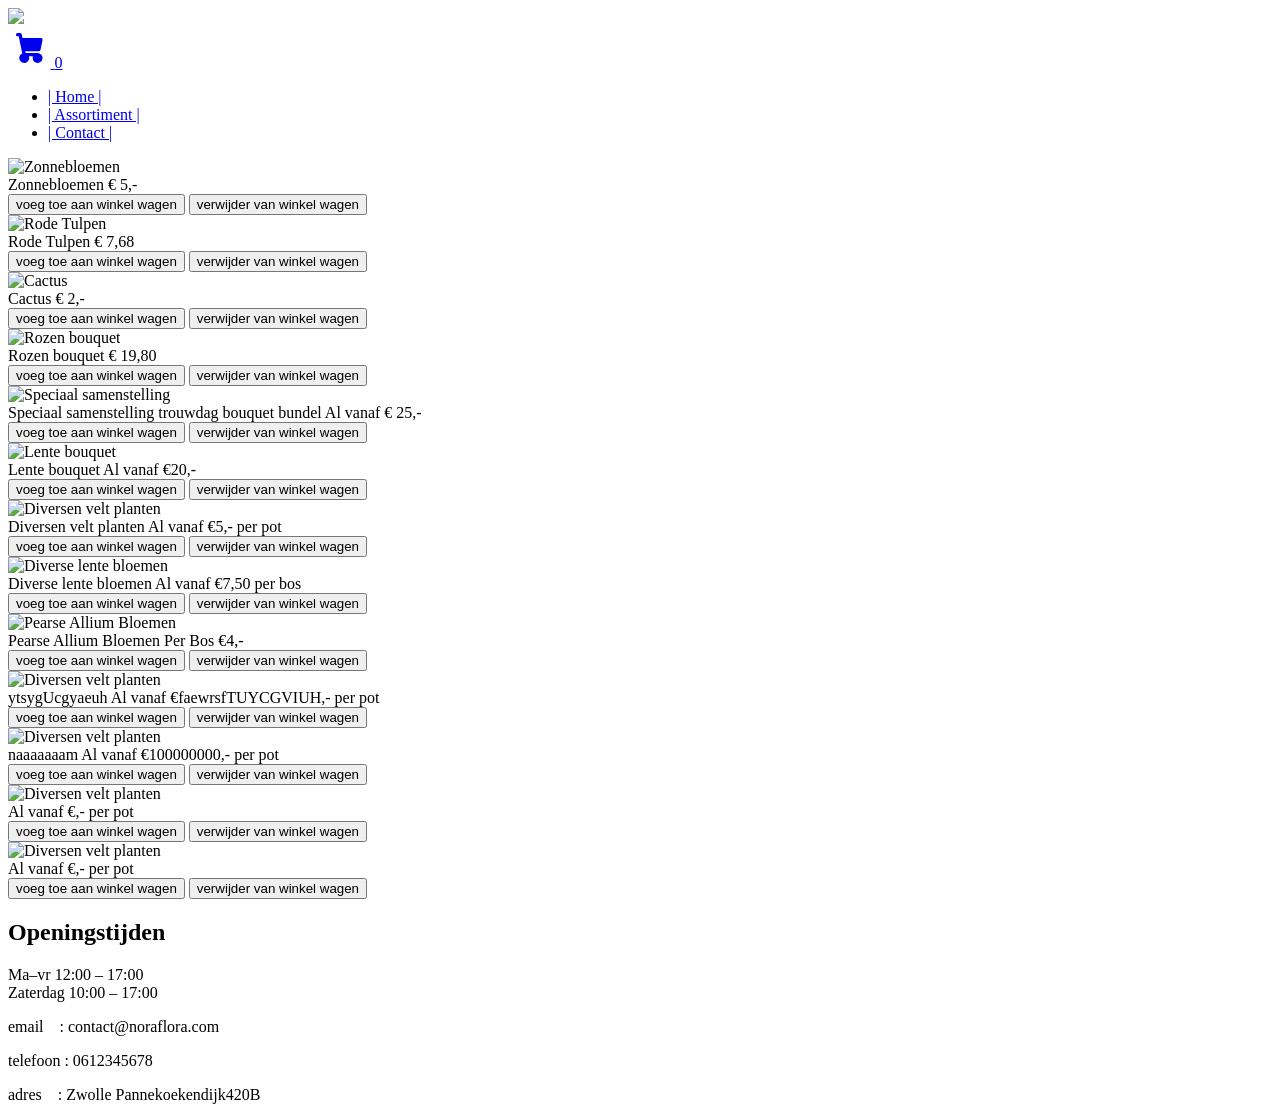
==== assortiment.html @ 54ccfd76 "Create assortiment.html" ====
<!DOCTYPE html>
<html>

<head>
    <meta charset="UTF-8">
    <meta name="viewport" content="width=device-width, initial-scale=1.0">
    <link rel="preload" href="style.css" as="style">
    <link rel="preload" href="img/norasFloraLogo.png" as="image">
    <link rel="stylesheet" href="style.css">

    <title>Home</title>
</head>

<body>
    <header>
        <img src="img/norasFloraLogo.png" class="Logo">
        <div class="icon-cart">
            <a href="Shoppingcart.html">
                <svg aria-hidden=" true" xmlns="http://www.w3.org/2000/svg" width="42.5" height="40" fill="currentColor"
                    viewBox="0 0 24 24">
                    <path fill-rule="evenodd"
                        d="M4 4a1 1 0 0 1 1-1h1.5a1 1 0 0 1 .979.796L7.939 6H19a1 1 0 0 1 .979 1.204l-1.25 6a1 1 0 0 1-.979.796H9.605l.208 1H17a3 3 0 1 1-2.83 2h-2.34a3 3 0 1 1-4.009-1.76L5.686 5H5a1 1 0 0 1-1-1Z"
                        clip-rule="evenodd" />
                </svg>
                <span>0</span> </a>
        </div>
    </header>
    <nav>
        <ul>
            <li><a href="index.html" class="navText">| Home |</a></li>
            <li><a href="assortiment.html" class="navText">| Assortiment |</a></li>
            <li><a href="contact.html" class="navText">| Contact |</a></li>
        </ul>
    </nav>

    <div class="assortment-page">
        <div class="container">
            <div class="assortment-grid">
                <div class="assortment-item">
                    <img src="img\pexels-pixabay-54267.jpg" alt="Zonnebloemen">
                    <div class="assortment-caption">
                        <span class="span-elem-1">Zonnebloemen</span>
                        <span class="span-elem-2">€ 5,-</span>
                        <div class="buttons">
                            <button class="cartButton">voeg toe aan winkel wagen</button>
                            <button class="cartButton2">verwijder van winkel wagen</button>
                        </div>
                    </div>
                </div>

                <div class="assortment-item">
                    <img src="img\pexels-valeriya-1961778.jpg" alt="Rode Tulpen">
                    <div class="assortment-caption">
                        <span v>Rode Tulpen</span>
                        <span class="span-elem-2">€ 7,68</span>
                        <div class="buttons">
                            <button class="cartButton">voeg toe aan winkel wagen</button>
                            <button class="cartButton2">verwijder van winkel wagen</button>
                        </div>
                    </div>
                </div>

                <div class="assortment-item">
                    <img src="img\pexels-scottwebb-403571.jpg" alt="Cactus">
                    <div class="assortment-caption">
                        <span v>Cactus</span>
                        <span class="span-elem-2">€ 2,-</span>
                        <div class="buttons">
                            <button class="cartButton">voeg toe aan winkel wagen</button>
                            <button class="cartButton2">verwijder van winkel wagen</button>
                        </div>
                    </div>
                </div>

                <div class="assortment-item">
                    <img src="img\pexels-secret-garden-333350-931176.jpg" alt="Rozen bouquet">
                    <div class="assortment-caption">
                        <span v>Rozen bouquet</span>
                        <span class="span-elem-2">€ 19,80</span>
                        <div class="buttons">
                            <button class="cartButton">voeg toe aan winkel wagen</button>
                            <button class="cartButton2">verwijder van winkel wagen</button>
                        </div>
                    </div>
                </div>

                <div class="assortment-item large">
                    <img src="img\pexels-43381756-7462761.jpg" alt="Speciaal samenstelling">
                    <div class="assortment-caption">
                        <span class="span-elem-1">Speciaal samenstelling trouwdag bouquet bundel</span>
                        <span class="span-elem-2">Al vanaf € 25,-</span>
                        <div class="buttons">
                            <button class="cartButton">voeg toe aan winkel wagen</button>
                            <button class="cartButton2">verwijder van winkel wagen</button>
                        </div>
                    </div>
                </div>

                <div class="assortment-item">
                    <img src="img\pexels-valeriya-1484657.jpg" alt="Lente bouquet">
                    <div class="assortment-caption">
                        <span class="span-elem-1">Lente bouquet</span>
                        <span class="span-elem-2">Al vanaf €20,-</span>
                        <div class="buttons">
                            <button class="cartButton">voeg toe aan winkel wagen</button>
                            <button class="cartButton2">verwijder van winkel wagen</button>
                        </div>
                    </div>
                </div>

                <div class="assortment-item">
                    <img src="img\pexels-maureen-piecesphotography-1207978.jpg" alt="Diversen velt planten">
                    <div class="assortment-caption">
                        <span class="span-elem-1">Diversen velt planten</span>
                        <span class="span-elem-2">Al vanaf €5,- per pot</span>
                        <div class="buttons">
                            <button class="cartButton">voeg toe aan winkel wagen</button>
                            <button class="cartButton2">verwijder van winkel wagen</button>
                        </div>
                    </div>
                </div>


                <div class="assortment-item">
                    <img src="img\pexels-jos-van-ouwerkerk-377363-1075960.jpg" alt="Diverse lente bloemen">
                    <div class="assortment-caption">
                        <span class="span-elem-1">Diverse lente bloemen</span>
                        <span class="span-elem-2">Al vanaf €7,50 per bos</span>
                        <div class="buttons">
                            <button class="cartButton">voeg toe aan winkel wagen</button>
                            <button class="cartButton2">verwijder van winkel wagen</button>
                        </div>
                    </div>
                </div>

                <div class="assortment-item">
                    <img src="img\pexels-mikebirdy-109828.jpg" alt="Pearse Allium Bloemen">
                    <div class="assortment-caption">
                        <span class="span-elem-1">Pearse Allium Bloemen</span>
                        <span class="span-elem-2">Per Bos €4,-</span>
                        <div class="buttons">
                            <button class="cartButton">voeg toe aan winkel wagen</button>
                            <button class="cartButton2">verwijder van winkel wagen</button>
                        </div>
                    </div>
                </div>
            </div>
        </div>
    </div>


    <footer>
        <div class="footer-container">


            <div class="opening">
                <h2>Openingstijden</h2>

                <div class="row">
                    <span>Ma–vr</span>
                    <span>12:00 – 17:00</span>
                </div>

                <div class="row">
                    <span>Zaterdag</span>
                    <span>10:00 – 17:00</span>
                </div>
            </div>


            <div class="contact">
                <p>email&nbsp;&nbsp;&nbsp;&nbsp;: contact@noraflora.com</p>
                <p>telefoon&nbsp;: 0612345678</p>
                <p>adres&nbsp;&nbsp;&nbsp;&nbsp;: Zwolle Pannekoekendijk420B</p>
            </div>

        </div>
    </footer>

    <script>

        let container = document.querySelector(".assortment-grid");

        const newPlant = [
            { name: "ytsygUcgyaeuh", prijs: "faewrsfTUYCGVIUH", image: "" },

            { name: "naaaaaaam", prijs: "100000000", image: "pexels-jmark-250716.jpg" },

            { name: "", prijs: "", image: "img/pexels-jmark-250716.jpg" },

            { name: "", prijs: "", image: "" },

        ]
        for (let i = 0; i <= newPlant.length; i++) {
            let newItemName = newPlant[i].name;
            let newItemPrijs = newPlant[i].prijs;
            let newItemImage = newPlant[i].image;

            let div = document.createElement('div');

            div.innerHTML = `<div class="assortment-item">
                    <img src="${newItemImage}" loading="lazy" alt="Diversen velt planten">
                    <div class="assortment-caption">
                        <span>${newItemName}</span>
                        <span>Al vanaf €${newItemPrijs},- per pot</span>
                        <div class="buttons">
                            <button class="cartButton">voeg toe aan winkel wagen</button>
                            <button class="cartButton2">verwijder van winkel wagen</button>
                        </div>
                    </div>
                    </div>`;
            container.appendChild(div);
        }
    </script>

    <script src="cart-icon-counter.js"></script>
</body>

</html>
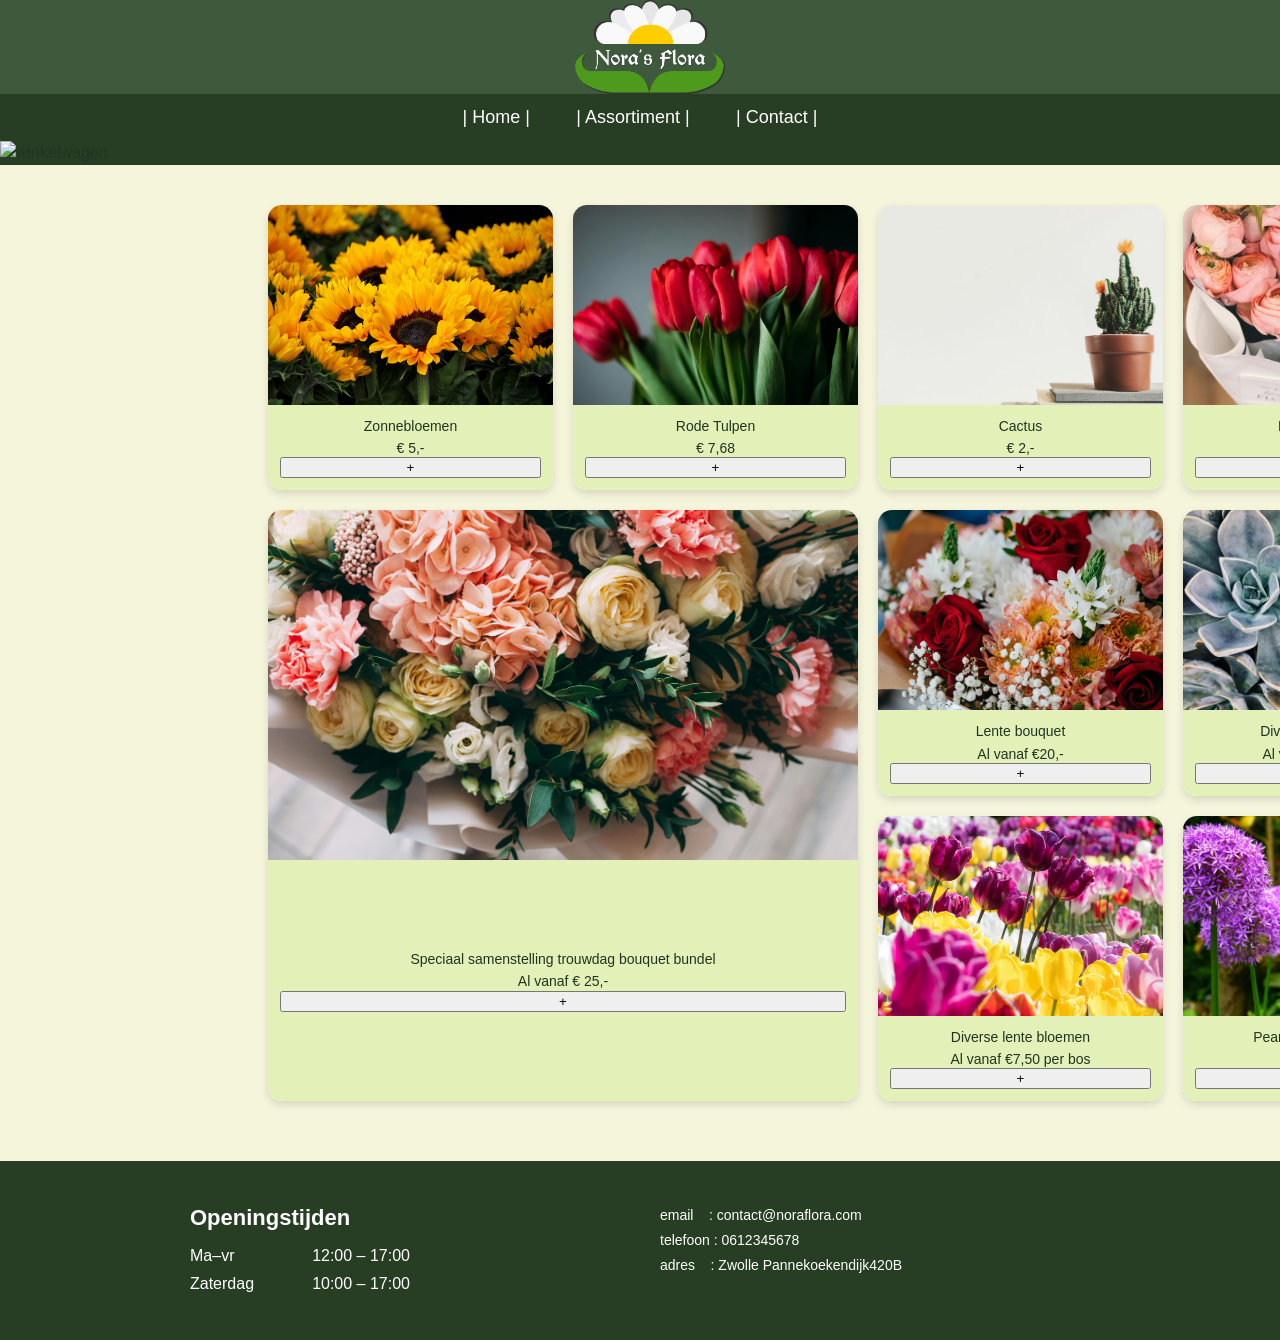
==== commit 2e94f11e: "updAte" ====
--- a/assortiment.html
+++ b/assortiment.html
@@ -4,154 +4,122 @@
 <head>
     <meta charset="UTF-8">
     <meta name="viewport" content="width=device-width, initial-scale=1.0">
-    <link rel="preload" href="style.css" as="style">
-    <link rel="preload" href="img/norasFloraLogo.png" as="image">
     <link rel="stylesheet" href="style.css">
-
+    <script src="script.js" defer></script>
     <title>Home</title>
 </head>
 
 <body>
     <header>
-        <img src="img/norasFloraLogo.png" class="Logo">
-        <div class="icon-cart">
-            <a href="Shoppingcart.html">
-                <svg aria-hidden=" true" xmlns="http://www.w3.org/2000/svg" width="42.5" height="40" fill="currentColor"
-                    viewBox="0 0 24 24">
-                    <path fill-rule="evenodd"
-                        d="M4 4a1 1 0 0 1 1-1h1.5a1 1 0 0 1 .979.796L7.939 6H19a1 1 0 0 1 .979 1.204l-1.25 6a1 1 0 0 1-.979.796H9.605l.208 1H17a3 3 0 1 1-2.83 2h-2.34a3 3 0 1 1-4.009-1.76L5.686 5H5a1 1 0 0 1-1-1Z"
-                        clip-rule="evenodd" />
-                </svg>
-                <span>0</span> </a>
-        </div>
+        <img src="img/norasFloraLogo.png" class="Logo" loading="lazy">
     </header>
+
     <nav>
         <ul>
             <li><a href="index.html" class="navText">| Home |</a></li>
             <li><a href="assortiment.html" class="navText">| Assortiment |</a></li>
             <li><a href="contact.html" class="navText">| Contact |</a></li>
         </ul>
+        <a href="winkelwagen.html" class="cart-link">
+            <img src="img/shopping-cart-trolley-plant-or-vegetable-logo-design-vector.jpg"
+                alt="winkelwagen" class="navButton" loading="lazy">
+        </a>
     </nav>
 
     <div class="assortment-page">
         <div class="container">
             <div class="assortment-grid">
+
                 <div class="assortment-item">
-                    <img src="img\pexels-pixabay-54267.jpg" alt="Zonnebloemen">
+                    <img src="img/pexels-pixabay-54267.jpg" alt="Zonnebloemen" loading="lazy">
                     <div class="assortment-caption">
-                        <span class="span-elem-1">Zonnebloemen</span>
-                        <span class="span-elem-2">€ 5,-</span>
-                        <div class="buttons">
-                            <button class="cartButton">voeg toe aan winkel wagen</button>
-                            <button class="cartButton2">verwijder van winkel wagen</button>
-                        </div>
+                        <span>Zonnebloemen</span>
+                        <span>€ 5,-</span>
+                        <button class="add-to-cart-btn">+</button>
                     </div>
                 </div>
 
                 <div class="assortment-item">
-                    <img src="img\pexels-valeriya-1961778.jpg" alt="Rode Tulpen">
+                    <img src="img/pexels-valeriya-1961778.jpg" alt="Rode Tulpen" loading="lazy">
                     <div class="assortment-caption">
-                        <span v>Rode Tulpen</span>
-                        <span class="span-elem-2">€ 7,68</span>
-                        <div class="buttons">
-                            <button class="cartButton">voeg toe aan winkel wagen</button>
-                            <button class="cartButton2">verwijder van winkel wagen</button>
-                        </div>
+                        <span>Rode Tulpen</span>
+                        <span>€ 7,68</span>
+                        <button class="add-to-cart-btn">+</button>
                     </div>
                 </div>
 
                 <div class="assortment-item">
-                    <img src="img\pexels-scottwebb-403571.jpg" alt="Cactus">
+                    <img src="img/pexels-scottwebb-403571.jpg" alt="Cactus" loading="lazy">
                     <div class="assortment-caption">
-                        <span v>Cactus</span>
-                        <span class="span-elem-2">€ 2,-</span>
-                        <div class="buttons">
-                            <button class="cartButton">voeg toe aan winkel wagen</button>
-                            <button class="cartButton2">verwijder van winkel wagen</button>
-                        </div>
+                        <span>Cactus</span>
+                        <span>€ 2,-</span>
+                        <button class="add-to-cart-btn">+</button>
                     </div>
                 </div>
 
                 <div class="assortment-item">
-                    <img src="img\pexels-secret-garden-333350-931176.jpg" alt="Rozen bouquet">
+                    <img src="img/pexels-secret-garden-333350-931176.jpg" alt="Rozen bouquet" loading="lazy">
                     <div class="assortment-caption">
-                        <span v>Rozen bouquet</span>
-                        <span class="span-elem-2">€ 19,80</span>
-                        <div class="buttons">
-                            <button class="cartButton">voeg toe aan winkel wagen</button>
-                            <button class="cartButton2">verwijder van winkel wagen</button>
-                        </div>
+                        <span>Rozen bouquet</span>
+                        <span>€ 19,80</span>
+                        <button class="add-to-cart-btn"> +</button>
                     </div>
                 </div>
 
                 <div class="assortment-item large">
-                    <img src="img\pexels-43381756-7462761.jpg" alt="Speciaal samenstelling">
+                    <img src="img/pexels-43381756-7462761.jpg" alt="Speciaal samenstelling" loading="lazy">
                     <div class="assortment-caption">
-                        <span class="span-elem-1">Speciaal samenstelling trouwdag bouquet bundel</span>
-                        <span class="span-elem-2">Al vanaf € 25,-</span>
-                        <div class="buttons">
-                            <button class="cartButton">voeg toe aan winkel wagen</button>
-                            <button class="cartButton2">verwijder van winkel wagen</button>
-                        </div>
+                        <span>Speciaal samenstelling trouwdag bouquet bundel</span>
+                        <span>Al vanaf € 25,-</span>
+                        <button class="add-to-cart-btn">+</button>
                     </div>
                 </div>
 
                 <div class="assortment-item">
-                    <img src="img\pexels-valeriya-1484657.jpg" alt="Lente bouquet">
+                    <img src="img/pexels-valeriya-1484657.jpg" alt="Lente bouquet" loading="lazy">
                     <div class="assortment-caption">
-                        <span class="span-elem-1">Lente bouquet</span>
-                        <span class="span-elem-2">Al vanaf €20,-</span>
-                        <div class="buttons">
-                            <button class="cartButton">voeg toe aan winkel wagen</button>
-                            <button class="cartButton2">verwijder van winkel wagen</button>
-                        </div>
+                        <span>Lente bouquet</span>
+                        <span>Al vanaf €20,-</span>
+                        <button class="add-to-cart-btn">+</button>
                     </div>
                 </div>
 
                 <div class="assortment-item">
-                    <img src="img\pexels-maureen-piecesphotography-1207978.jpg" alt="Diversen velt planten">
+                    <img src="img/pexels-maureen-piecesphotography-1207978.jpg"
+                        alt="Diversen velt planten" loading="lazy">
                     <div class="assortment-caption">
-                        <span class="span-elem-1">Diversen velt planten</span>
-                        <span class="span-elem-2">Al vanaf €5,- per pot</span>
-                        <div class="buttons">
-                            <button class="cartButton">voeg toe aan winkel wagen</button>
-                            <button class="cartButton2">verwijder van winkel wagen</button>
-                        </div>
-                    </div>
-                </div>
-
-
-                <div class="assortment-item">
-                    <img src="img\pexels-jos-van-ouwerkerk-377363-1075960.jpg" alt="Diverse lente bloemen">
-                    <div class="assortment-caption">
-                        <span class="span-elem-1">Diverse lente bloemen</span>
-                        <span class="span-elem-2">Al vanaf €7,50 per bos</span>
-                        <div class="buttons">
-                            <button class="cartButton">voeg toe aan winkel wagen</button>
-                            <button class="cartButton2">verwijder van winkel wagen</button>
-                        </div>
+                        <span>Diversen velt planten</span>
+                        <span>Al vanaf €5,- per pot</span>
+                        <button class="add-to-cart-btn">+</button>
                     </div>
                 </div>
 
                 <div class="assortment-item">
-                    <img src="img\pexels-mikebirdy-109828.jpg" alt="Pearse Allium Bloemen">
+                    <img src="img/pexels-jos-van-ouwerkerk-377363-1075960.jpg"
+                        alt="Diverse lente bloemen" loading="lazy">
                     <div class="assortment-caption">
-                        <span class="span-elem-1">Pearse Allium Bloemen</span>
-                        <span class="span-elem-2">Per Bos €4,-</span>
-                        <div class="buttons">
-                            <button class="cartButton">voeg toe aan winkel wagen</button>
-                            <button class="cartButton2">verwijder van winkel wagen</button>
-                        </div>
+                        <span>Diverse lente bloemen</span>
+                        <span>Al vanaf €7,50 per bos</span>
+                        <button class="add-to-cart-btn">+</button>
                     </div>
                 </div>
+
+                <div class="assortment-item">
+                    <img src="img/pexels-mikebirdy-109828.jpg"
+                        alt="Pearse Allium Bloemen" loading="lazy">
+                    <div class="assortment-caption">
+                        <span>Pearse Allium Bloemen</span>
+                        <span>Per Bos €4,-</span>
+                        <button class="add-to-cart-btn">+</button>
+                    </div>
+                </div>
+
             </div>
         </div>
     </div>
 
-
     <footer>
         <div class="footer-container">
-
 
             <div class="opening">
                 <h2>Openingstijden</h2>
@@ -167,7 +135,6 @@
                 </div>
             </div>
 
-
             <div class="contact">
                 <p>email&nbsp;&nbsp;&nbsp;&nbsp;: contact@noraflora.com</p>
                 <p>telefoon&nbsp;: 0612345678</p>
@@ -176,42 +143,9 @@
 
         </div>
     </footer>
+</body>
 
-    <script>
-
-        let container = document.querySelector(".assortment-grid");
-
-        const newPlant = [
-            { name: "ytsygUcgyaeuh", prijs: "faewrsfTUYCGVIUH", image: "" },
-
-            { name: "naaaaaaam", prijs: "100000000", image: "pexels-jmark-250716.jpg" },
-
-            { name: "", prijs: "", image: "img/pexels-jmark-250716.jpg" },
-
-            { name: "", prijs: "", image: "" },
-
-        ]
-        for (let i = 0; i <= newPlant.length; i++) {
-            let newItemName = newPlant[i].name;
-            let newItemPrijs = newPlant[i].prijs;
-            let newItemImage = newPlant[i].image;
-
-            let div = document.createElement('div');
-
-            div.innerHTML = `<div class="assortment-item">
-                    <img src="${newItemImage}" loading="lazy" alt="Diversen velt planten">
-                    <div class="assortment-caption">
-                        <span>${newItemName}</span>
-                        <span>Al vanaf €${newItemPrijs},- per pot</span>
-                        <div class="buttons">
-                            <button class="cartButton">voeg toe aan winkel wagen</button>
-                            <button class="cartButton2">verwijder van winkel wagen</button>
-                        </div>
-                    </div>
-                    </div>`;
-            container.appendChild(div);
-        }
-    </script>
+</html>
 
     <script src="cart-icon-counter.js"></script>
 </body>
--- a/style.css
+++ b/style.css
@@ -0,0 +1,598 @@
+html,
+body {
+    margin: 0%;
+    padding: 0%;
+    font-family: Arial, Helvetica, sans-serif;
+}
+
+
+body {
+    background-color: #f5f5dc;
+    color: #213322;
+    line-height: 1.5;
+}
+
+img {
+    max-width: 100%;
+}
+
+h1,
+h2,
+h3,
+h4 {
+    margin: 0%;
+    font-weight: 600;
+}
+
+p {
+    margin: 0 0 0.75rem 0;
+}
+
+a {
+    text-decoration: none;
+    color: inherit;
+}
+
+
+.container {
+    width: 100%;
+    max-width: 1200px;
+    margin: 0 auto;
+    padding: 0 20%;
+}
+
+
+header {
+    display: flex;
+    flex-direction: row;
+    background-color: #3f593d;
+    width: 100%;
+    padding: 15;
+    justify-content: center;
+    align-items: center;
+}
+
+.Logo {
+    position: center;
+    width: 150px;
+    height: auto;
+    padding: 0;
+    margin-left: 1.5%;
+}
+
+
+nav {
+    background-color: #283e24;
+}
+
+nav ul {
+    display: flex;
+    list-style-type: none;
+    margin: 0;
+    padding: 10px 0;
+    flex-direction: row;
+    justify-content: center;
+    gap: 3%;
+}
+
+.navText {
+    color: #ffffff;
+    font-size: 18px;
+    font-family: 'Lucida Sans', 'Lucida Sans Regular', 'Lucida Grande',
+        'Lucida Sans Unicode', Geneva, Verdana, sans-serif;
+    display: inline-block;
+    padding: 0 4px;
+}
+
+.section-bar {
+    background-color: #2f6d39;
+    color: #ffffff;
+    text-align: center;
+    padding: 16px 10px;
+    font-size: 20px;
+    font-weight: 500;
+}
+
+.product-card {
+    background-color: #f5f5dc;
+    border-radius: 14px;
+    display: flex;
+    flex-direction: column;
+    justify-content: space-between;
+}
+
+.product-card img {
+    width: 100%;
+    height: 180px;
+}
+
+.product-card-caption {
+    background-color: #e3f1b8;
+    padding: 10px;
+    text-align: center;
+    font-size: 14px;
+}
+
+.about-section {
+    background-color: #2f6d39;
+    color: #ffffff;
+}
+
+.about-inner {
+    display: grid;
+    gap: 40px;
+    align-items: center;
+}
+
+.about-title {
+    font-size: 32px;
+    margin-bottom: 18px;
+}
+
+.about-text p {
+    font-size: 14px;
+    margin-bottom: 6px;
+}
+
+.about-photo {
+    border-radius: 18px;
+    overflow: hidden;
+    box-shadow: 0 6px 12px rgba(0, 0, 0, 0.3);
+}
+
+
+.assortment-page {
+    padding: 40px 20px 60px 20px;
+    background-color: #f5f5dc;
+}
+
+.assortment-grid {
+    display: grid;
+    grid-template-columns: repeat(4, 1fr);
+    gap: 20px;
+    max-width: 1200px;
+    margin: 0 auto;
+}
+
+.assortment-item {
+    background-color: #ffffff;
+    border-radius: 14px;
+    overflow: hidden;
+    box-shadow: 0 4px 8px rgba(0, 0, 0, 0.12);
+    display: flex;
+    flex-direction: column;
+}
+
+.assortment-item.large {
+    grid-column: span 2;
+    grid-row: span 2;
+}
+
+.assortment-item.large img {
+    height: 350px;
+}
+
+.assortment-item img {
+    width: 100%;
+    height: 200px;
+    object-fit: cover;
+}
+
+.assortment-caption {
+    background-color: #e3f1b8;
+    text-align: center;
+    padding: 12px;
+    font-size: 14px;
+    flex-grow: 1;
+    display: flex;
+    flex-direction: column;
+    justify-content: center;
+}
+
+.assortment-caption span {
+    display: block;
+    line-height: 1.3;
+}
+
+.assortment-caption span:first-child {
+    font-weight: 500;
+    margin-bottom: 4px;
+}
+
+.assortment-caption span:last-child {
+    color: #213322;
+    font-weight: 600;
+}
+
+
+.contact-page {
+    background-color: #2f6d39;
+    color: #ffffff;
+    padding: 60px 0 80px 0;
+}
+
+.contact-title {
+    text-align: center;
+    font-size: 32px;
+    margin-bottom: 30px;
+}
+
+.contact-layout {
+    display: grid;
+    grid-template-columns: minmax(0, 1.2fr) minmax(0, 1.6fr);
+    gap: 40px;
+    align-items: flex-start;
+}
+
+.contact-text p {
+    font-size: 15px;
+    margin-bottom: 8px;
+}
+
+.contact-form-wrapper {
+    background-color: #f5f5dc;
+    border-radius: 18px;
+    padding: 24px;
+    box-shadow: 0 4px 10px rgba(0, 0, 0, 0.25);
+}
+
+.contact-form textarea,
+.contact-form input[type="email"],
+.contact-form input[type="text"] {
+    width: 100%;
+    border-radius: 10px;
+    border: none;
+    padding: 12px 14px;
+    margin-bottom: 14px;
+    font-size: 14px;
+    font-family: inherit;
+    resize: vertical;
+    outline: none;
+    min-height: 150px;
+}
+
+.contact-form button {
+    width: 100%;
+    border: none;
+    border-radius: 999px;
+    padding: 10px 18px;
+    font-size: 16px;
+    font-weight: 600;
+    background-color: #e3f1b8;
+    cursor: pointer;
+    transition: background-color 0.2s, transform 0.1s;
+}
+
+.contact-form button:hover {
+    background-color: #d2e394;
+    transform: translateY(-1px);
+}
+
+
+footer {
+    padding: 40px 20px;
+    background-color: #283e24;
+    color: #ffffff;
+    margin-top: 0;
+}
+
+.footer-container {
+    display: grid;
+    grid-template-columns: 1fr 1fr;
+    gap: 40px;
+    max-width: 900px;
+    margin: 0 auto;
+}
+
+
+.contact {
+    font-size: 14px;
+}
+
+.contact p {
+    margin: 4px 0;
+}
+
+
+.opening h2 {
+    margin: 0 0 10px 0;
+    font-size: 22px;
+}
+
+.opening p {
+    margin: 4px 0;
+}
+
+.row {
+    display: flex;
+    justify-content: space-between;
+    width: 220px;
+    margin: 4px 0;
+}
+
+
+.hero {
+    position: relative;
+    width: 100%;
+}
+
+#background {
+    width: 100%;
+    height: 600px;
+    object-fit: cover;
+    display: block;
+}
+
+.hero-text {
+    position: absolute;
+    top: 50%;
+    left: 50%;
+    transform: translate(-50%, -50%);
+    text-align: center;
+    color: white;
+    font-family: "Segoe UI", "Poppins", sans-serif;
+    font-size: larger;
+    text-shadow: 0 0 10px rgba(0, 0, 0, 0.7);
+}
+
+#header2 {
+    color: #ffffff;
+    font-size: 22px;
+    font-family: 'Lucida Sans', 'Lucida Sans Regular', 'Lucida Grande',
+        'Lucida Sans Unicode', Geneva, Verdana, sans-serif;
+}
+
+.home-blokken {
+    display: grid;
+    grid-template-columns: 1fr;
+    gap: 25px;
+    justify-items: center;
+    margin-left: 25%;
+    margin-right: 25%;
+    margin-top: 3%;
+    margin-bottom: 3%;
+}
+
+@media (min-width: 600px) {
+    .home-blokken {
+        grid-template-columns: repeat(2, auto);
+    }
+}
+
+@media (min-width: 900px) {
+    .home-blokken {
+        grid-template-columns: repeat(3, auto);
+    }
+}
+
+.blok {
+    width: 300px;
+    height: 225px;
+    background-color: #d9edb5;
+    text-align: center;
+    border-radius: 15px;
+    overflow: hidden;
+}
+
+.blok img {
+    width: 100%;
+    height: 150px;
+    object-fit: cover;
+    display: block;
+}
+
+.assortment-bg {
+    background-color: #D9EDB5;
+}
+
+@media (max-width: 900px) {
+
+    .about-inner,
+    .contact-layout,
+    .footer-container {
+        grid-template-columns: 1fr;
+    }
+
+    .assortment-grid {
+        grid-template-columns: repeat(2, 1fr);
+    }
+
+    .assortment-item.large {
+        grid-column: span 1;
+        grid-row: span 1;
+    }
+
+    .assortment-item.large img {
+        height: 200px;
+    }
+
+    .hero-title {
+        font-size: 30px;
+    }
+}
+
+@media (max-width: 600px) {
+    nav ul {
+        gap: 20px;
+        font-size: 16px;
+    }
+
+    .hero {
+        min-height: 320px;
+    }
+
+    .contact-form-wrapper {
+        padding: 18px;
+    }
+
+    .assortment-grid {
+        grid-template-columns: 1fr;
+    }
+}
+
+.welcome-section {
+    text-align: center;
+    max-width: 900px;
+    color: #ffffff;
+    font-family: "Segoe UI", "Poppins", "Helvetica Neue", sans-serif;
+}
+
+.welcome-title {
+    font-size: 36px;
+    font-weight: 600;
+    margin-bottom: 30px;
+    letter-spacing: 1px;
+}
+
+.welcome-section p {
+    font-size: 16px;
+    line-height: 1.8;
+    margin-bottom: 20px;
+}
+
+.welcome-section .last-text {
+    margin-top: 30px;
+    font-weight: 500;
+}
+
+.welcome-text {
+    max-width: 520px;
+    font-size: 17px;
+    line-height: 1.8;
+    margin-bottom: 18px;
+}
+
+
+.welcome-text h2 {
+    font-size: 36px;
+    font-weight: 500;
+    margin-bottom: 25px;
+}
+
+.welcome-image {
+    background: #ffffff;
+    padding: 12px;
+    border-radius: 30px;
+    box-shadow: 0 15px 35px rgba(0, 0, 0, 0.35);
+}
+
+.welcome-image img {
+    width: minmax(200px, 260px);
+    min-width: 200px;
+    height: 380px;
+    object-fit: cover;
+    border-radius: 22px;
+    display: block;
+}
+
+.welcoming {
+
+    grid-column: auto;
+}
+
+.welcome-wrapper {
+    display: flex;
+    background-color: #3f593d;
+    align-items: center;
+    justify-content: center;
+    padding: 80px 40px;
+    margin: 0 auto;
+    color: #ffffff;
+    font-family: "Segoe UI", "Poppins", sans-serif;
+    grid-row: 1fr 1fr;
+}
+
+.welcome-section {
+    background-color: #3f593d;
+}
+
+
+.footer-info {
+    background-color: #283e24;
+    color: #ffffff;
+    border-top: 1px solid rgba(255, 255, 255, 0.08);
+}
+
+
+.footer-wrapper {
+    display: flex;
+    justify-content: center;
+    max-width: 1100px;
+    margin: 0 auto;
+    font-family: "Segoe UI", "Poppins", sans-serif;
+    margin: 6px 0;
+    font-size: 14px;
+}
+
+.footer-wrapper h3 {
+    margin-bottom: 10px;
+    font-weight: 500;
+}
+
+.welcome-section {
+    background-color: #4f6b4f;
+}
+
+.footer-info {
+    background-color: #283e24;
+    color: #ffffff;
+    border-top: 1px solid rgba(255, 255, 255, 0.08);
+}
+
+.feedback-input {
+    width: 50%;
+    border-radius: 200px;
+    border: none;
+    padding: 20px 20px;
+    margin-bottom: 20px;
+    font-size: 20px;
+    font-family: inherit;
+    outline: none;
+}
+
+.container3 {
+    display: grid;
+
+    grid-template-columns: 50% 50%;
+    background-color: rgb(255, 255, 255);
+    padding: 5px;
+    gap: 5px;
+}
+
+.container3 div {
+    background-color: #f1f1f1;
+    color: #000000;
+    padding: 10px;
+    font-size: 30px;
+    text-align: center;
+}
+
+div.icon-cart {
+    left: 43%;
+    right: auto;
+}
+
+.icon-cart {
+    position: relative;
+    cursor: pointer;
+}
+
+.icon-cart span {
+    position: fixed;
+    background: #dc3545;
+    color: white;
+    padding: 4px 9px;
+    border-radius: 50%;
+    font-size: 12px;
+}
+
+.buttons {
+    grid-template-rows: 50% 50%;
+}
+
+.cartButton,
+.cartButton2 {
+    width: 50%;
+    background-color: rgb(228, 255, 155);
+    border-color: #D9EDB5;
+}
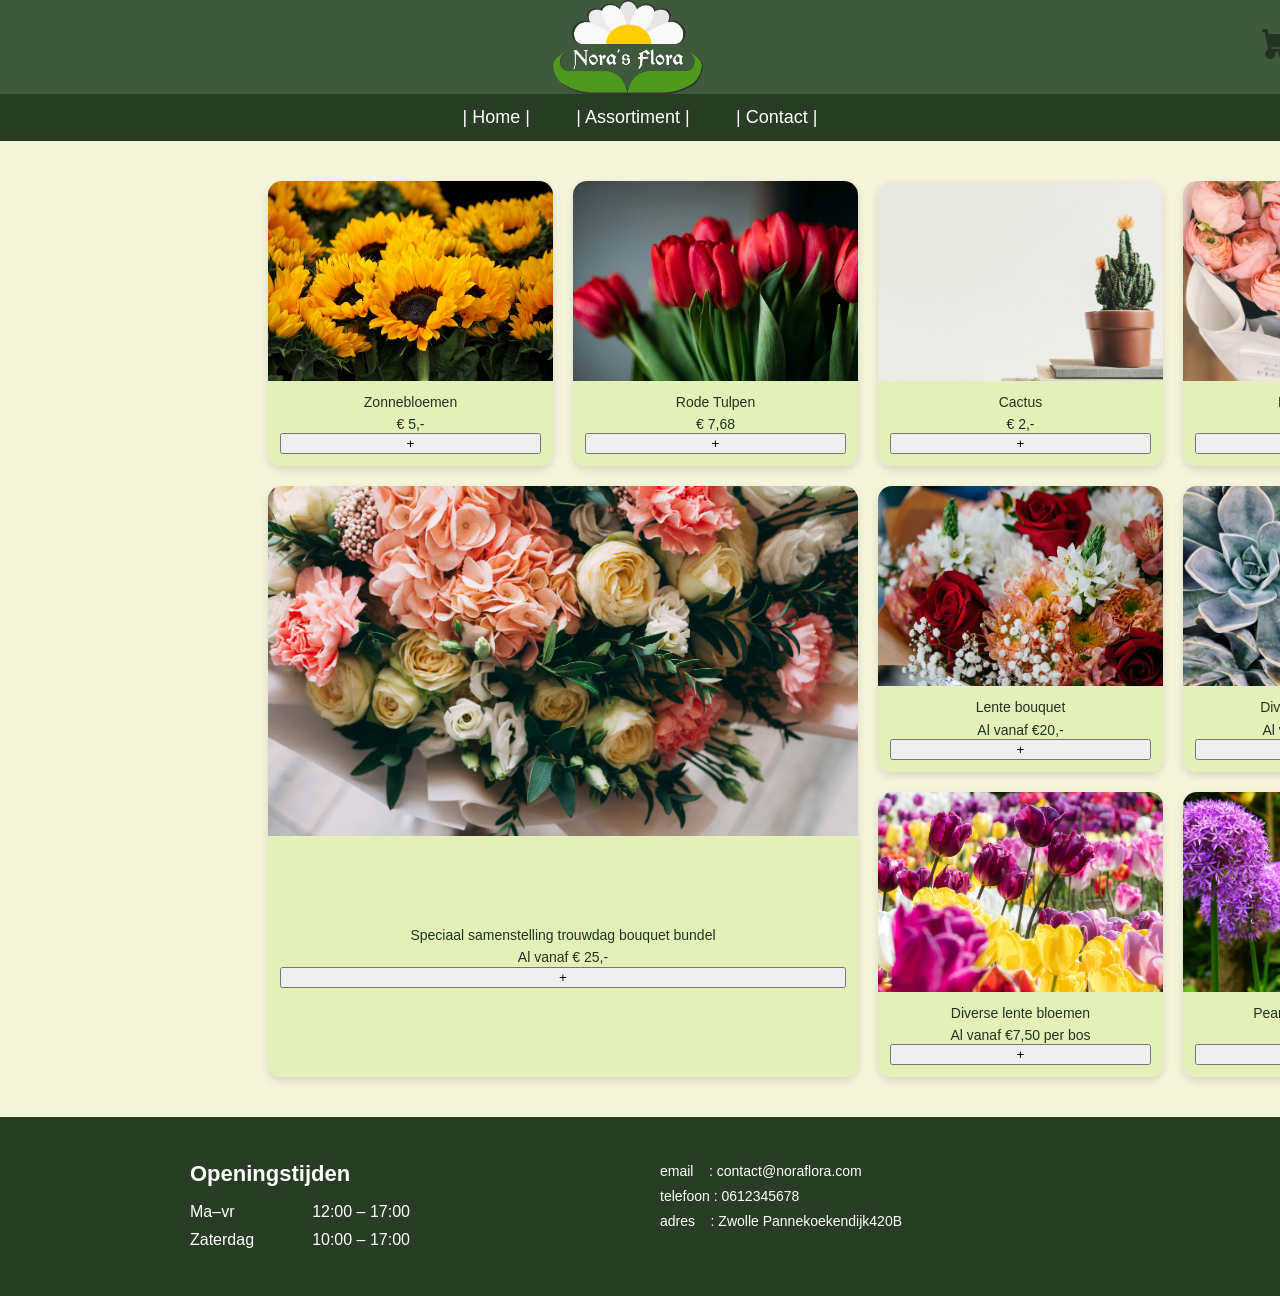
==== commit 9b7128ed: "Update assortiment.html" ====
--- a/assortiment.html
+++ b/assortiment.html
@@ -12,6 +12,16 @@
 <body>
     <header>
         <img src="img/norasFloraLogo.png" class="Logo" loading="lazy">
+        <div class="icon-cart">
+            <a href="Shoppingcart.html">
+                <svg aria-hidden=" true" xmlns="http://www.w3.org/2000/svg" width="42.5" height="40" fill="currentColor"
+                    viewBox="0 0 24 24">
+                    <path fill-rule="evenodd"
+                        d="M4 4a1 1 0 0 1 1-1h1.5a1 1 0 0 1 .979.796L7.939 6H19a1 1 0 0 1 .979 1.204l-1.25 6a1 1 0 0 1-.979.796H9.605l.208 1H17a3 3 0 1 1-2.83 2h-2.34a3 3 0 1 1-4.009-1.76L5.686 5H5a1 1 0 0 1-1-1Z"
+                        clip-rule="evenodd" />
+                </svg>
+                <span>0</span> </a>
+        </div>
     </header>
 
     <nav>
@@ -20,10 +30,6 @@
             <li><a href="assortiment.html" class="navText">| Assortiment |</a></li>
             <li><a href="contact.html" class="navText">| Contact |</a></li>
         </ul>
-        <a href="winkelwagen.html" class="cart-link">
-            <img src="img/shopping-cart-trolley-plant-or-vegetable-logo-design-vector.jpg"
-                alt="winkelwagen" class="navButton" loading="lazy">
-        </a>
     </nav>
 
     <div class="assortment-page">
@@ -85,8 +91,8 @@
                 </div>
 
                 <div class="assortment-item">
-                    <img src="img/pexels-maureen-piecesphotography-1207978.jpg"
-                        alt="Diversen velt planten" loading="lazy">
+                    <img src="img/pexels-maureen-piecesphotography-1207978.jpg" alt="Diversen velt planten"
+                        loading="lazy">
                     <div class="assortment-caption">
                         <span>Diversen velt planten</span>
                         <span>Al vanaf €5,- per pot</span>
@@ -95,8 +101,8 @@
                 </div>
 
                 <div class="assortment-item">
-                    <img src="img/pexels-jos-van-ouwerkerk-377363-1075960.jpg"
-                        alt="Diverse lente bloemen" loading="lazy">
+                    <img src="img/pexels-jos-van-ouwerkerk-377363-1075960.jpg" alt="Diverse lente bloemen"
+                        loading="lazy">
                     <div class="assortment-caption">
                         <span>Diverse lente bloemen</span>
                         <span>Al vanaf €7,50 per bos</span>
@@ -105,8 +111,7 @@
                 </div>
 
                 <div class="assortment-item">
-                    <img src="img/pexels-mikebirdy-109828.jpg"
-                        alt="Pearse Allium Bloemen" loading="lazy">
+                    <img src="img/pexels-mikebirdy-109828.jpg" alt="Pearse Allium Bloemen" loading="lazy">
                     <div class="assortment-caption">
                         <span>Pearse Allium Bloemen</span>
                         <span>Per Bos €4,-</span>
@@ -143,10 +148,6 @@
 
         </div>
     </footer>
-</body>
-
-</html>
-
     <script src="cart-icon-counter.js"></script>
 </body>
 
--- a/style.css
+++ b/style.css
@@ -142,7 +142,7 @@
 
 
 .assortment-page {
-    padding: 40px 20px 60px 20px;
+    padding: 40px 20px 40px 20px;
     background-color: #f5f5dc;
 }
 
